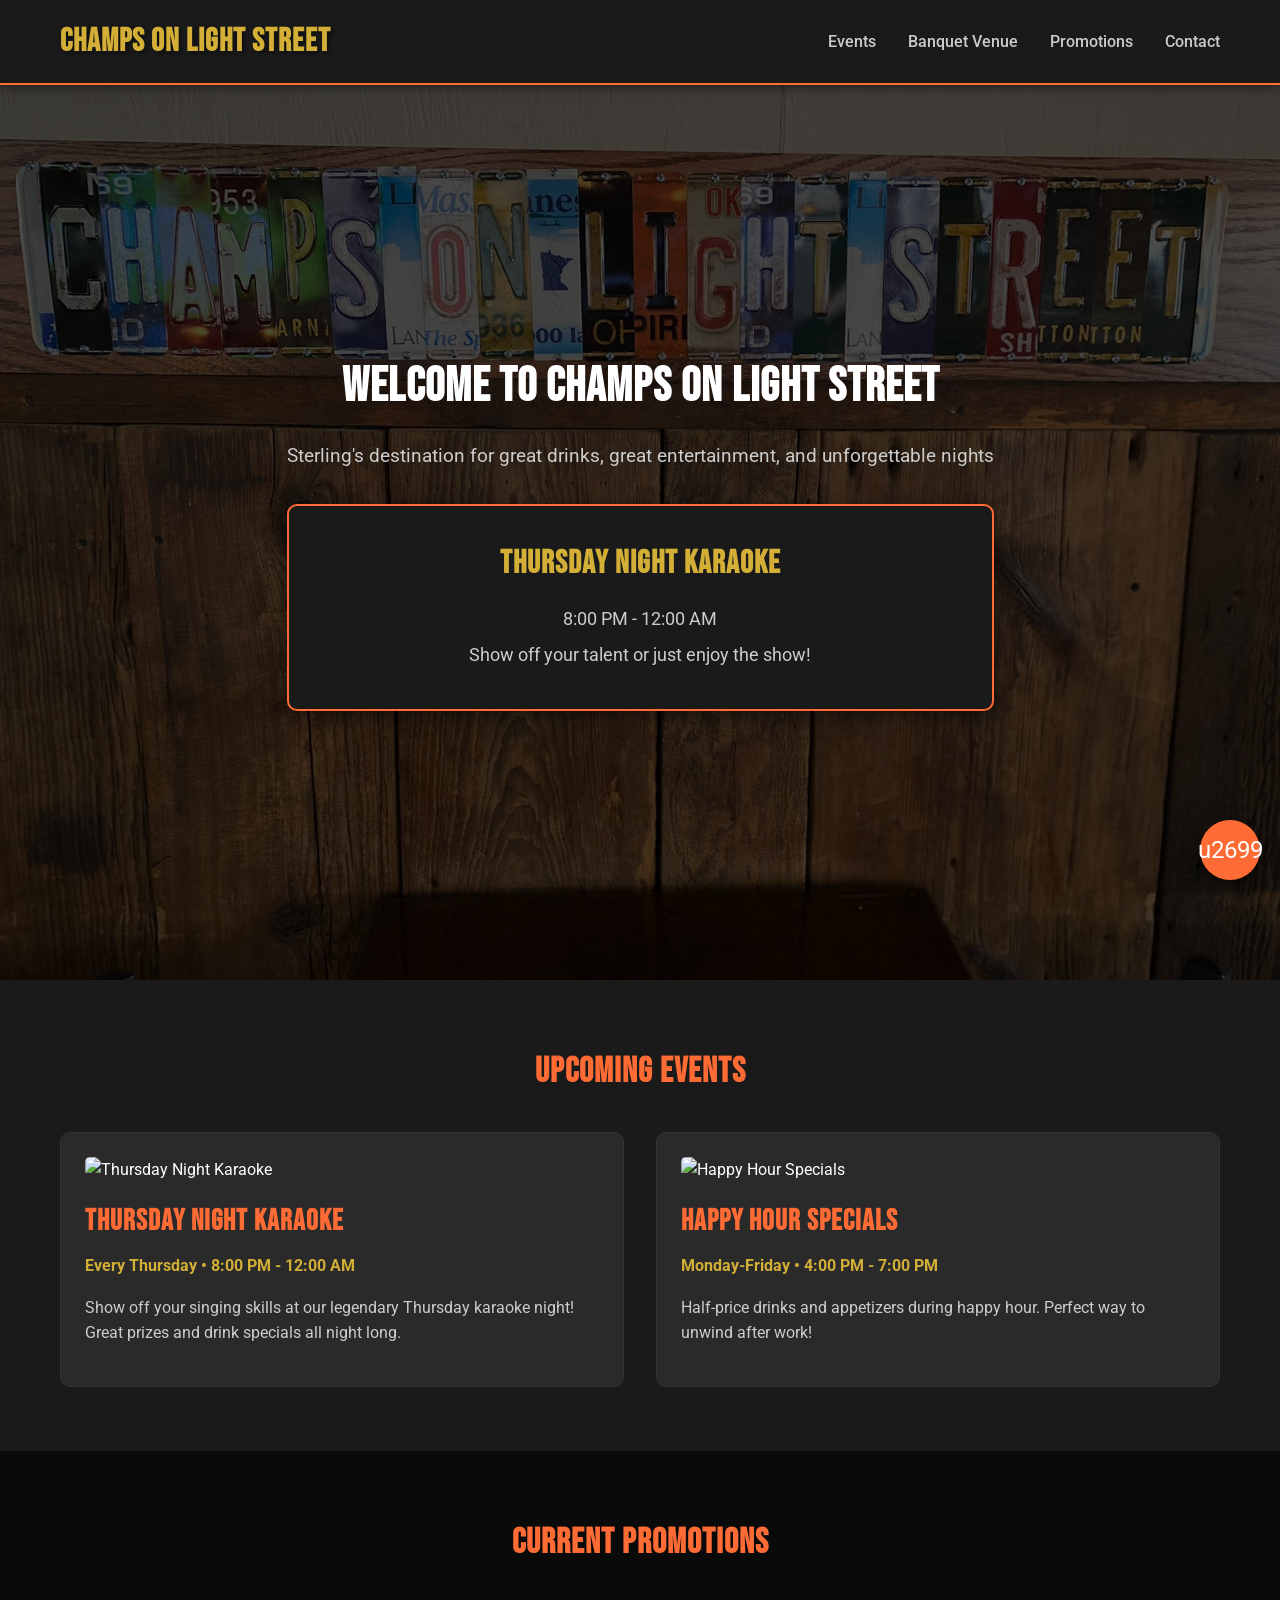
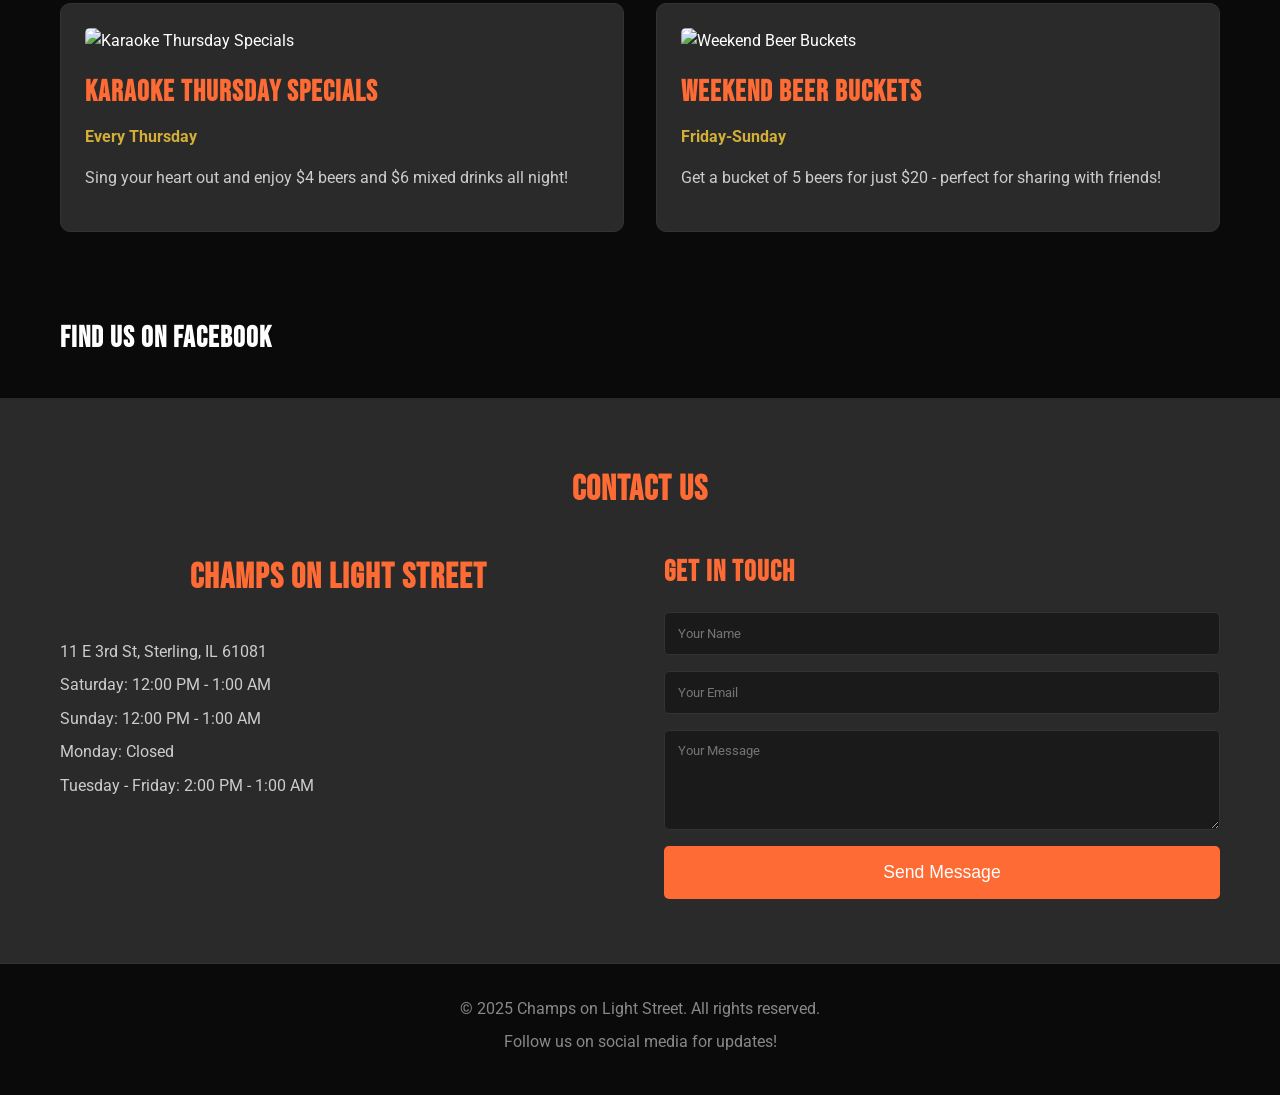
==== index.html @ 9ab74deb "Initial Commit" ====
<!DOCTYPE html>
<html lang="en">
<head>
    <meta charset="UTF-8">
    <meta name="author" content="John Simpson">
    <meta name="viewport" content="width=device-width, initial-scale=1.0">
    <title>Champs on Light Street</title>
    <meta name="description" content="Champs on Light Street - Your destination for great drinks, great entertainment, and Thursday night karaoke from 8-12.">
    <link rel="stylesheet" href="/css/styles.css">
    <link rel="preconnect" href="https://fonts.googleapis.com">
    <link rel="preconnect" href="https://fonts.gstatic.com" crossorigin>
    <link href="https://fonts.googleapis.com/css2?family=Bebas+Neue&family=Roboto:wght@300;400;700&display=swap" rel="stylesheet">
    <link rel="icon" href="/images/ChampsGlovesLogo1.png" type="image/png">
    <link rel="icon" href="/images/SLCicon.png" type="image/png">
</head>
<body>
    <header>
        <nav>
            <div class="container">
                <h1 class="logo">Champs on Light Street</h1>
                <ul class="nav-links">
                    <li><a href="#events">Events</a></li>
                    <li><a href="/banquetvenue.html">Banquet Venue</a></li>
                    <li><a href="#promotions">Promotions</a></li>
                    <li><a href="#contact">Contact</a></li>
                </ul>
            </div>
        </nav>
    </header>

    <main>
        <!-- Hero Section -->
        <section class="hero">
            <div class="hero-content">
                <h2>Welcome to Champs on Light Street</h2>
                <p>Sterling's destination for great drinks, great entertainment, and unforgettable nights</p>
                <div class="hero-highlight">
                    <h3>Thursday Night Karaoke</h3>
                    <p>8:00 PM - 12:00 AM</p>
                    <p>Show off your talent or just enjoy the show!</p>
                </div>
            </div>
        </section>

        <!-- Events Section -->
        <section id="events" class="events-section">
            <div class="container">
                <h2>Upcoming Events</h2>
                <div class="events-grid" id="events-container">
                    <!-- Events will be loaded dynamically -->
                </div>
            </div>
        </section>

        <!-- Promotions Section -->
        <section id="promotions" class="promotions-section">
            <div class="container">
                <h2>Current Promotions</h2>
                <div class="promotions-grid" id="promotions-container">
                    <!-- Promotions will be loaded dynamically -->
                </div>
            </div>
        </section>

        <!-- Social Section -->
        <section>
                <div class="container" id="social">
                <h3>Find us on Facebook</h3>
                <a target="_blank" href="https://www.facebook.com/profile.php?id=100057484664616">
                    <i class="fab fa-facebook"></i>
                </a>
            </div>
        </section>

        <!-- Contact Section -->
        <section id="contact" class="contact-section">
            <div class="container">
                <h2>Contact Us</h2>
                <div class="contact-content">
                    <div class="contact-info">
                        <h2>Champs on Light Street</h2>
                        <p>11 E 3rd St, Sterling, IL 61081</p>
                        <p>Saturday: 12:00 PM - 1:00 AM</p>
                        <p>Sunday: 12:00 PM - 1:00 AM</p>
                        <p>Monday: Closed</p>
                        <p>Tuesday - Friday: 2:00 PM - 1:00 AM</p>
                    </div>
                    <div class="contact-form">
                        <h3>Get in Touch</h3>
                        <form id="contact-form">
                            <input type="text" id="name" placeholder="Your Name" required>
                            <input type="email" id="email" placeholder="Your Email" required>
                            <textarea id="message" placeholder="Your Message" required></textarea>
                            <button type="submit">Send Message</button>
                        </form>
                    </div>
                </div>
            </div>
        </section>
    </main>

    <footer>
        <div class="container">
            <p>&copy; 2025 Champs on Light Street. All rights reserved.</p>
            <p>Follow us on social media for updates!</p>
        </div>
    </footer>

    <script src="js/app.js"></script>
</body>
</html>
---- css/styles.css ----
/* Reset and Base Styles */
* {
    margin: 0;
    padding: 0;
    box-sizing: border-box;
}

:root {
    --primary-dark: #0a0a0a;
    --secondary-dark: #1a1a1a;
    --accent-dark: #2a2a2a;
    --text-primary: #ffffff;
    --text-secondary: #cccccc;
    --text-muted: #888888;
    --accent-color: #ff6b35;
    --accent-hover: #ff8555;
    --gold-accent: #d4af37;
    --border-color: #333333;
    --shadow-color: rgba(0, 0, 0, 0.5);
}

body {
    font-family: 'Roboto', sans-serif;
    background: var(--primary-dark);
    color: var(--text-primary);
    line-height: 1.6;
    overflow-x: hidden;
}

/* Typography */
h1, h2, h3 {
    font-family: 'Bebas Neue', cursive;
    letter-spacing: 1px;
}

h1 {
    font-size: 2.5rem;
    color: var(--gold-accent);
}

h2 {
    font-size: 2.2rem;
    margin-bottom: 2rem;
    text-align: center;
    color: var(--accent-color);
}

h3 {
    font-size: 1.8rem;
    margin-bottom: 1rem;
    color: var(--text-primary);
}

/* Container */
.container {
    max-width: 1200px;
    margin: 0 auto;
    padding: 0 20px;
}

/* Header & Navigation */
header {
    background: var(--secondary-dark);
    border-bottom: 2px solid var(--accent-color);
    position: fixed;
    width: 100%;
    top: 0;
    z-index: 1000;
    box-shadow: 0 2px 10px var(--shadow-color);
}

nav {
    padding: 1rem 0;
}

nav .container {
    display: flex;
    justify-content: space-between;
    align-items: center;
}

.logo {
    font-size: 2rem;
    color: var(--gold-accent);
    text-shadow: 2px 2px 4px var(--shadow-color);
}

.nav-links {
    display: flex;
    list-style: none;
    gap: 2rem;
}

.nav-links a {
    color: var(--text-secondary);
    text-decoration: none;
    font-weight: 500;
    transition: color 0.3s ease;
    position: relative;
}

.nav-links a:hover {
    color: var(--accent-color);
}

.nav-links a::after {
    content: '';
    position: absolute;
    width: 0;
    height: 2px;
    bottom: -5px;
    left: 0;
    background-color: var(--accent-color);
    transition: width 0.3s ease;
}

.nav-links a:hover::after {
    width: 100%;
}

/* Hero Section */
.hero {
    background: linear-gradient(rgba(0, 0, 0, 0.7), rgba(0, 0, 0, 0.7)), 
                url('/images/WallBannerLisPlates.jpg');
    background-size: cover;
    background-position: center;
    height: 100vh;
    display: flex;
    align-items: center;
    justify-content: center;
    text-align: center;
    margin-top: 80px;
}

.hero-content h2 {
    font-size: 3rem;
    margin-bottom: 1rem;
    color: var(--text-primary);
}

.hero-content p {
    font-size: 1.2rem;
    margin-bottom: 2rem;
    color: var(--text-secondary);
}

.hero-highlight {
    background: var(--secondary-dark);
    padding: 2rem;
    border-radius: 10px;
    border: 2px solid var(--accent-color);
    box-shadow: 0 4px 20px var(--shadow-color);
}

.hero-highlight h3 {
    color: var(--gold-accent);
    font-size: 2rem;
}

.hero-highlight p {
    margin: 0.5rem 0;
    font-size: 1.1rem;
}

/* Sections */
.events-section,
.promotions-section,
.contact-section {
    padding: 4rem 0;
}

.events-section {
    background: var(--secondary-dark);
}

.promotions-section {
    background: var(--primary-dark);
}

.contact-section {
    background: var(--accent-dark);
}

/* Hero-Banquet Section */
.hero-banquet {
    background: linear-gradient(rgba(0, 0, 0, 0.7), rgba(0, 0, 0, 0.7)), 
                url('/images/BanquetVenueWall.jpg');
    background-size: cover;
    background-position: center;
    height: 100vh;
    display: flex;
    align-items: center;
    justify-content: center;
    text-align: center;
    margin-top: 80px;
}

/* Events Grid */
.events-grid,
.promotions-grid {
    display: grid;
    grid-template-columns: repeat(auto-fit, minmax(300px, 1fr));
    gap: 2rem;
    margin-top: 2rem;
}

.event-card,
.promotion-card {
    background: var(--accent-dark);
    border: 1px solid var(--border-color);
    border-radius: 10px;
    padding: 1.5rem;
    transition: transform 0.3s ease, box-shadow 0.3s ease;
}

.event-card:hover,
.promotion-card:hover {
    transform: translateY(-5px);
    box-shadow: 0 8px 25px var(--shadow-color);
}

.event-card h3,
.promotion-card h3 {
    color: var(--accent-color);
    margin-bottom: 0.5rem;
}

.event-date,
.promotion-date {
    color: var(--gold-accent);
    font-weight: bold;
    margin-bottom: 1rem;
}

.event-description,
.promotion-description {
    color: var(--text-secondary);
    margin-bottom: 1rem;
}

.event-image,
.promotion-image {
    width: 100%;
    height: 200px;
    object-fit: cover;
    border-radius: 5px;
    margin-bottom: 1rem;
}

/* Contact Section */
.contact-content {
    display: grid;
    grid-template-columns: 1fr 1fr;
    gap: 3rem;
    margin-top: 2rem;
}

.contact-info h3 {
    color: var(--gold-accent);
}

.contact-info p {
    margin-bottom: 0.5rem;
    color: var(--text-secondary);
}

.contact-form h3 {
    color: var(--accent-color);
}

.contact-form form {
    display: flex;
    flex-direction: column;
    gap: 1rem;
}

.contact-form input,
.contact-form textarea {
    padding: 0.8rem;
    background: var(--secondary-dark);
    border: 1px solid var(--border-color);
    border-radius: 5px;
    color: var(--text-primary);
    font-family: 'Roboto', sans-serif;
}

.contact-form input:focus,
.contact-form textarea:focus {
    outline: none;
    border-color: var(--accent-color);
}

.contact-form textarea {
    min-height: 100px;
    resize: vertical;
}

.contact-form button {
    padding: 1rem;
    background: var(--accent-color);
    color: var(--text-primary);
    border: none;
    border-radius: 5px;
    font-size: 1.1rem;
    cursor: pointer;
    transition: background-color 0.3s ease;
}

.contact-form button:hover {
    background: var(--accent-hover);
}

/* Footer */
footer {
    background: var(--primary-dark);
    padding: 2rem 0;
    text-align: center;
    border-top: 1px solid var(--border-color);
}

footer p {
    color: var(--text-muted);
    margin-bottom: 0.5rem;
}

/* Responsive Design */
@media (max-width: 768px) {
    .nav-links {
        flex-direction: column;
        gap: 1rem;
    }
    
    .hero-content h2 {
        font-size: 2.5rem;
    }
    
    .hero-content p {
        font-size: 1rem;
    }
    
    .contact-content {
        grid-template-columns: 1fr;
    }
    
    .events-grid,
    .promotions-grid {
        grid-template-columns: 1fr;
    }
}

@media (max-width: 480px) {
    .container {
        padding: 0 15px;
    }
    
    .hero-highlight {
        padding: 1.5rem;
    }
    
    h2 {
        font-size: 1.8rem;
    }
}

/* Admin Button */
.admin-button {
    position: fixed;
    bottom: 20px;
    right: 20px;
    background: var(--accent-color);
    color: var(--text-primary);
    padding: 1rem;
    border-radius: 50%;
    width: 60px;
    height: 60px;
    display: flex;
    align-items: center;
    justify-content: center;
    cursor: pointer;
    box-shadow: 0 4px 10px var(--shadow-color);
    transition: transform 0.3s ease;
    z-index: 999;
}

.admin-button:hover {
    transform: scale(1.1);
}

.admin-button::before {
    content: '\u2699';
    font-size: 1.5rem;
}

.gallery-section {
    padding: 60px 20px;
    background: var(--secondary-dark);
    text-align: center;
}

.gallery-section h2 {
    font-family: 'Bebas Neue', sans-serif;
    font-size: 2.5rem;
    margin-bottom: 30px;
}

.gallery-grid {
    display: grid;
    grid-template-columns: repeat(auto-fit, minmax(250px, 1fr));
    gap: 15px;
}

.gallery-grid img {
    width: 100%;
    height: auto;
    border-radius: 10px;
    cursor: pointer;
    transition: transform 0.3s ease;
}

.gallery-grid img:hover {
    transform: scale(1.05);
}

#social {
    var(--accent-color)
    text-align: center; /* centers the heading text */
    padding: 20px;
}

#social div {
    display: flex;
    justify-content: center; /* centers icons horizontally */
    gap: 20px; /* space between icons */
    margin-top: 15px;
}

#social div a {
    font-size: 2rem;     /* icon size */
    color: #333;         /* default color */
    transition: color 0.3s;
}

#social div a:hover {
    color: #ffcc00;      /* hover color */
}
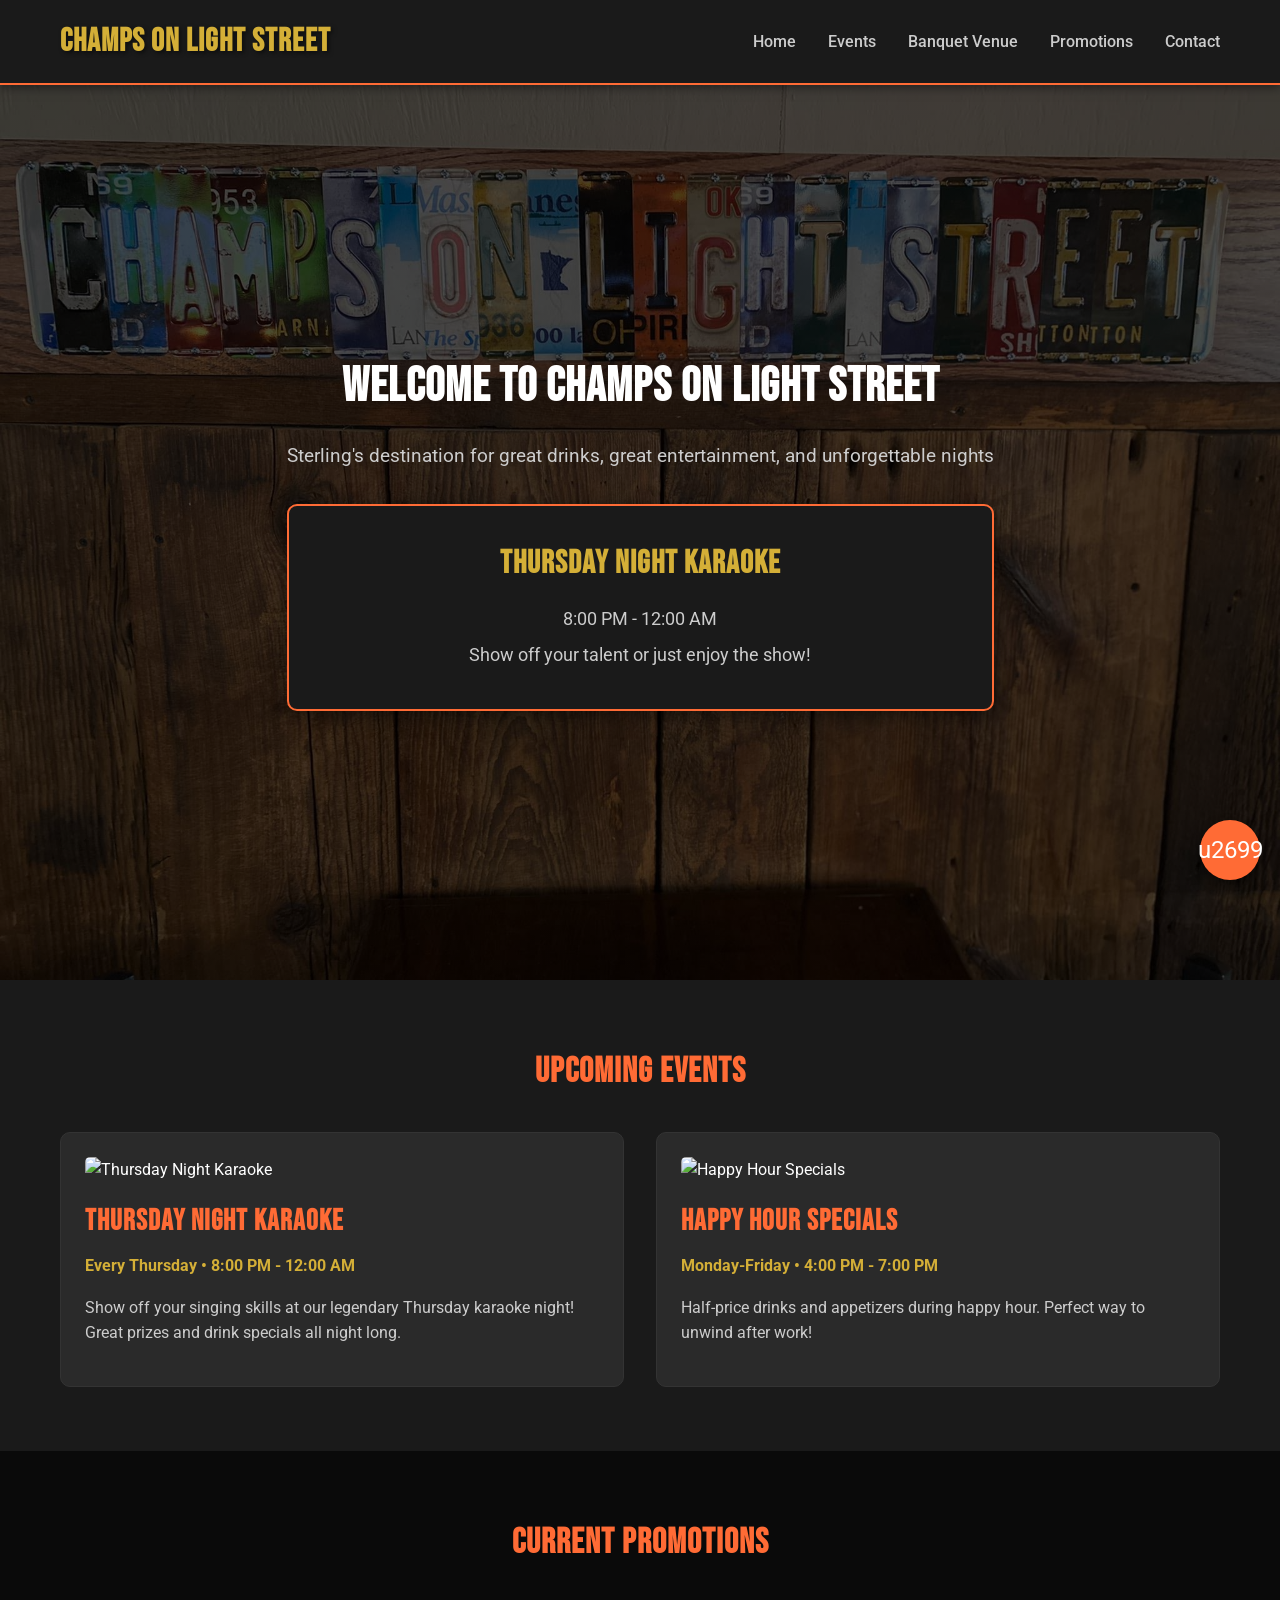
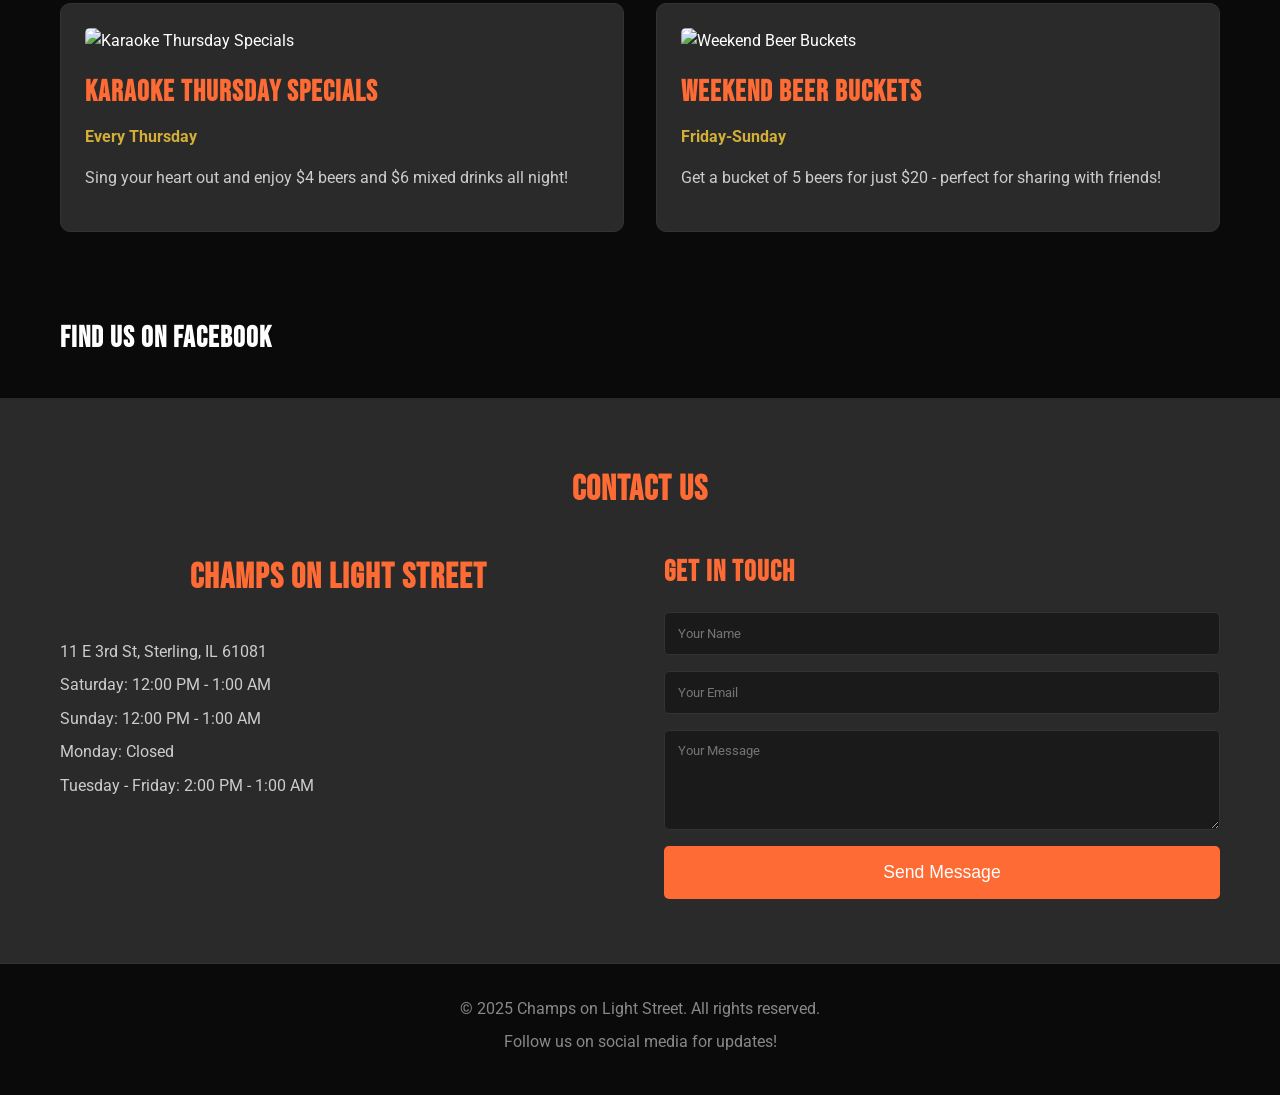
==== commit 049f421a: "Navbar fix" ====
--- a/index.html
+++ b/index.html
@@ -7,7 +7,7 @@
     <meta name="viewport" content="width=device-width, initial-scale=1.0">
     <title>Champs on Light Street</title>
     <meta name="description" content="Champs on Light Street - Your destination for great drinks, great entertainment, and Thursday night karaoke from 8-12.">
-    <link rel="stylesheet" href="/css/styles.css">
+    <link rel="stylesheet" href="styles.css">
     <link rel="preconnect" href="https://fonts.googleapis.com">
     <link rel="preconnect" href="https://fonts.gstatic.com" crossorigin>
     <link href="https://fonts.googleapis.com/css2?family=Bebas+Neue&family=Roboto:wght@300;400;700&display=swap" rel="stylesheet">
@@ -20,6 +20,7 @@
             <div class="container">
                 <h1 class="logo">Champs on Light Street</h1>
                 <ul class="nav-links">
+                    <li><a href="#home">Home</a></li>
                     <li><a href="#events">Events</a></li>
                     <li><a href="/banquetvenue.html">Banquet Venue</a></li>
                     <li><a href="#promotions">Promotions</a></li>
@@ -31,7 +32,7 @@
 
     <main>
         <!-- Hero Section -->
-        <section class="hero">
+        <section class="hero" id="home">
             <div class="hero-content">
                 <h2>Welcome to Champs on Light Street</h2>
                 <p>Sterling's destination for great drinks, great entertainment, and unforgettable nights</p>
--- a/styles.css
+++ b/styles.css
@@ -0,0 +1,446 @@
+
+/* Reset and Base Styles */
+* {
+    margin: 0;
+    padding: 0;
+    box-sizing: border-box;
+}
+
+:root {
+    --primary-dark: #0a0a0a;
+    --secondary-dark: #1a1a1a;
+    --accent-dark: #2a2a2a;
+    --text-primary: #ffffff;
+    --text-secondary: #cccccc;
+    --text-muted: #888888;
+    --accent-color: #ff6b35;
+    --accent-hover: #ff8555;
+    --gold-accent: #d4af37;
+    --border-color: #333333;
+    --shadow-color: rgba(0, 0, 0, 0.5);
+}
+
+body {
+    font-family: 'Roboto', sans-serif;
+    background: var(--primary-dark);
+    color: var(--text-primary);
+    line-height: 1.6;
+    overflow-x: hidden;
+}
+
+/* Typography */
+h1, h2, h3 {
+    font-family: 'Bebas Neue', cursive;
+    letter-spacing: 1px;
+}
+
+h1 {
+    font-size: 2.5rem;
+    color: var(--gold-accent);
+}
+
+h2 {
+    font-size: 2.2rem;
+    margin-bottom: 2rem;
+    text-align: center;
+    color: var(--accent-color);
+}
+
+h3 {
+    font-size: 1.8rem;
+    margin-bottom: 1rem;
+    color: var(--text-primary);
+}
+
+/* Container */
+.container {
+    max-width: 1200px;
+    margin: 0 auto;
+    padding: 0 20px;
+}
+
+/* Header & Navigation */
+header {
+    background: var(--secondary-dark);
+    border-bottom: 2px solid var(--accent-color);
+    position: fixed;
+    width: 100%;
+    top: 0;
+    z-index: 1000;
+    box-shadow: 0 2px 10px var(--shadow-color);
+}
+
+nav {
+    padding: 1rem 0;
+}
+
+nav .container {
+    display: flex;
+    justify-content: space-between;
+    align-items: center;
+}
+
+.logo {
+    font-size: 2rem;
+    color: var(--gold-accent);
+    text-shadow: 2px 2px 4px var(--shadow-color);
+}
+
+.nav-links {
+    display: flex;
+    list-style: none;
+    gap: 2rem;
+}
+
+.nav-links a {
+    color: var(--text-secondary);
+    text-decoration: none;
+    font-weight: 500;
+    transition: color 0.3s ease;
+    position: relative;
+}
+
+.nav-links a:hover {
+    color: var(--accent-color);
+}
+
+.nav-links a::after {
+    content: '';
+    position: absolute;
+    width: 0;
+    height: 2px;
+    bottom: -5px;
+    left: 0;
+    background-color: var(--accent-color);
+    transition: width 0.3s ease;
+}
+
+.nav-links a:hover::after {
+    width: 100%;
+}
+
+/* Hero Section */
+.hero {
+    background: linear-gradient(rgba(0, 0, 0, 0.7), rgba(0, 0, 0, 0.7)), 
+                url('/images/WallBannerLisPlates.jpg');
+    background-size: cover;
+    background-position: center;
+    height: 100vh;
+    display: flex;
+    align-items: center;
+    justify-content: center;
+    text-align: center;
+    margin-top: 80px;
+}
+
+.hero-content h2 {
+    font-size: 3rem;
+    margin-bottom: 1rem;
+    color: var(--text-primary);
+}
+
+.hero-content p {
+    font-size: 1.2rem;
+    margin-bottom: 2rem;
+    color: var(--text-secondary);
+}
+
+.hero-highlight {
+    background: var(--secondary-dark);
+    padding: 2rem;
+    border-radius: 10px;
+    border: 2px solid var(--accent-color);
+    box-shadow: 0 4px 20px var(--shadow-color);
+}
+
+.hero-highlight h3 {
+    color: var(--gold-accent);
+    font-size: 2rem;
+}
+
+.hero-highlight p {
+    margin: 0.5rem 0;
+    font-size: 1.1rem;
+}
+
+/* Sections */
+.events-section,
+.promotions-section,
+.contact-section {
+    padding: 4rem 0;
+}
+
+.events-section {
+    background: var(--secondary-dark);
+}
+
+.promotions-section {
+    background: var(--primary-dark);
+}
+
+.contact-section {
+    background: var(--accent-dark);
+}
+
+/* Hero-Banquet Section */
+.hero-banquet {
+    background: linear-gradient(rgba(0, 0, 0, 0.7), rgba(0, 0, 0, 0.7)), 
+                url('/images/BanquetVenueWall.jpg');
+    background-size: cover;
+    background-position: center;
+    height: 100vh;
+    display: flex;
+    align-items: center;
+    justify-content: center;
+    text-align: center;
+    margin-top: 80px;
+}
+
+/* Events Grid */
+.events-grid,
+.promotions-grid {
+    display: grid;
+    grid-template-columns: repeat(auto-fit, minmax(300px, 1fr));
+    gap: 2rem;
+    margin-top: 2rem;
+}
+
+.event-card,
+.promotion-card {
+    background: var(--accent-dark);
+    border: 1px solid var(--border-color);
+    border-radius: 10px;
+    padding: 1.5rem;
+    transition: transform 0.3s ease, box-shadow 0.3s ease;
+}
+
+.event-card:hover,
+.promotion-card:hover {
+    transform: translateY(-5px);
+    box-shadow: 0 8px 25px var(--shadow-color);
+}
+
+.event-card h3,
+.promotion-card h3 {
+    color: var(--accent-color);
+    margin-bottom: 0.5rem;
+}
+
+.event-date,
+.promotion-date {
+    color: var(--gold-accent);
+    font-weight: bold;
+    margin-bottom: 1rem;
+}
+
+.event-description,
+.promotion-description {
+    color: var(--text-secondary);
+    margin-bottom: 1rem;
+}
+
+.event-image,
+.promotion-image {
+    width: 100%;
+    height: 200px;
+    object-fit: cover;
+    border-radius: 5px;
+    margin-bottom: 1rem;
+}
+
+/* Contact Section */
+.contact-content {
+    display: grid;
+    grid-template-columns: 1fr 1fr;
+    gap: 3rem;
+    margin-top: 2rem;
+}
+
+.contact-info h3 {
+    color: var(--gold-accent);
+}
+
+.contact-info p {
+    margin-bottom: 0.5rem;
+    color: var(--text-secondary);
+}
+
+.contact-form h3 {
+    color: var(--accent-color);
+}
+
+.contact-form form {
+    display: flex;
+    flex-direction: column;
+    gap: 1rem;
+}
+
+.contact-form input,
+.contact-form textarea {
+    padding: 0.8rem;
+    background: var(--secondary-dark);
+    border: 1px solid var(--border-color);
+    border-radius: 5px;
+    color: var(--text-primary);
+    font-family: 'Roboto', sans-serif;
+}
+
+.contact-form input:focus,
+.contact-form textarea:focus {
+    outline: none;
+    border-color: var(--accent-color);
+}
+
+.contact-form textarea {
+    min-height: 100px;
+    resize: vertical;
+}
+
+.contact-form button {
+    padding: 1rem;
+    background: var(--accent-color);
+    color: var(--text-primary);
+    border: none;
+    border-radius: 5px;
+    font-size: 1.1rem;
+    cursor: pointer;
+    transition: background-color 0.3s ease;
+}
+
+.contact-form button:hover {
+    background: var(--accent-hover);
+}
+
+/* Footer */
+footer {
+    background: var(--primary-dark);
+    padding: 2rem 0;
+    text-align: center;
+    border-top: 1px solid var(--border-color);
+}
+
+footer p {
+    color: var(--text-muted);
+    margin-bottom: 0.5rem;
+}
+
+/* Responsive Design */
+@media (max-width: 768px) {
+    .nav-links {
+        flex-direction: column;
+        gap: 1rem;
+    }
+    
+    .hero-content h2 {
+        font-size: 2.5rem;
+    }
+    
+    .hero-content p {
+        font-size: 1rem;
+    }
+    
+    .contact-content {
+        grid-template-columns: 1fr;
+    }
+    
+    .events-grid,
+    .promotions-grid {
+        grid-template-columns: 1fr;
+    }
+}
+
+@media (max-width: 480px) {
+    .container {
+        padding: 0 15px;
+    }
+    
+    .hero-highlight {
+        padding: 1.5rem;
+    }
+    
+    h2 {
+        font-size: 1.8rem;
+    }
+}
+
+/* Admin Button */
+.admin-button {
+    position: fixed;
+    bottom: 20px;
+    right: 20px;
+    background: var(--accent-color);
+    color: var(--text-primary);
+    padding: 1rem;
+    border-radius: 50%;
+    width: 60px;
+    height: 60px;
+    display: flex;
+    align-items: center;
+    justify-content: center;
+    cursor: pointer;
+    box-shadow: 0 4px 10px var(--shadow-color);
+    transition: transform 0.3s ease;
+    z-index: 999;
+}
+
+.admin-button:hover {
+    transform: scale(1.1);
+}
+
+.admin-button::before {
+    content: '\u2699';
+    font-size: 1.5rem;
+}
+
+.gallery-section {
+    padding: 60px 20px;
+    background: var(--secondary-dark);
+    text-align: center;
+}
+
+.gallery-section h2 {
+    font-family: 'Bebas Neue', sans-serif;
+    font-size: 2.5rem;
+    margin-bottom: 30px;
+}
+
+.gallery-grid {
+    display: grid;
+    grid-template-columns: repeat(auto-fit, minmax(250px, 1fr));
+    gap: 15px;
+}
+
+.gallery-grid img {
+    width: 100%;
+    height: auto;
+    border-radius: 10px;
+    cursor: pointer;
+    transition: transform 0.3s ease;
+}
+
+.gallery-grid img:hover {
+    transform: scale(1.05);
+}
+
+#social {
+    var(--accent-color)
+    text-align: center; /* centers the heading text */
+    padding: 20px;
+}
+
+#social div {
+    display: flex;
+    justify-content: center; /* centers icons horizontally */
+    gap: 20px; /* space between icons */
+    margin-top: 15px;
+}
+
+#social div a {
+    font-size: 2rem;     /* icon size */
+    color: #333;         /* default color */
+    transition: color 0.3s;
+}
+
+#social div a:hover {
+    color: #ffcc00;      /* hover color */
+}
